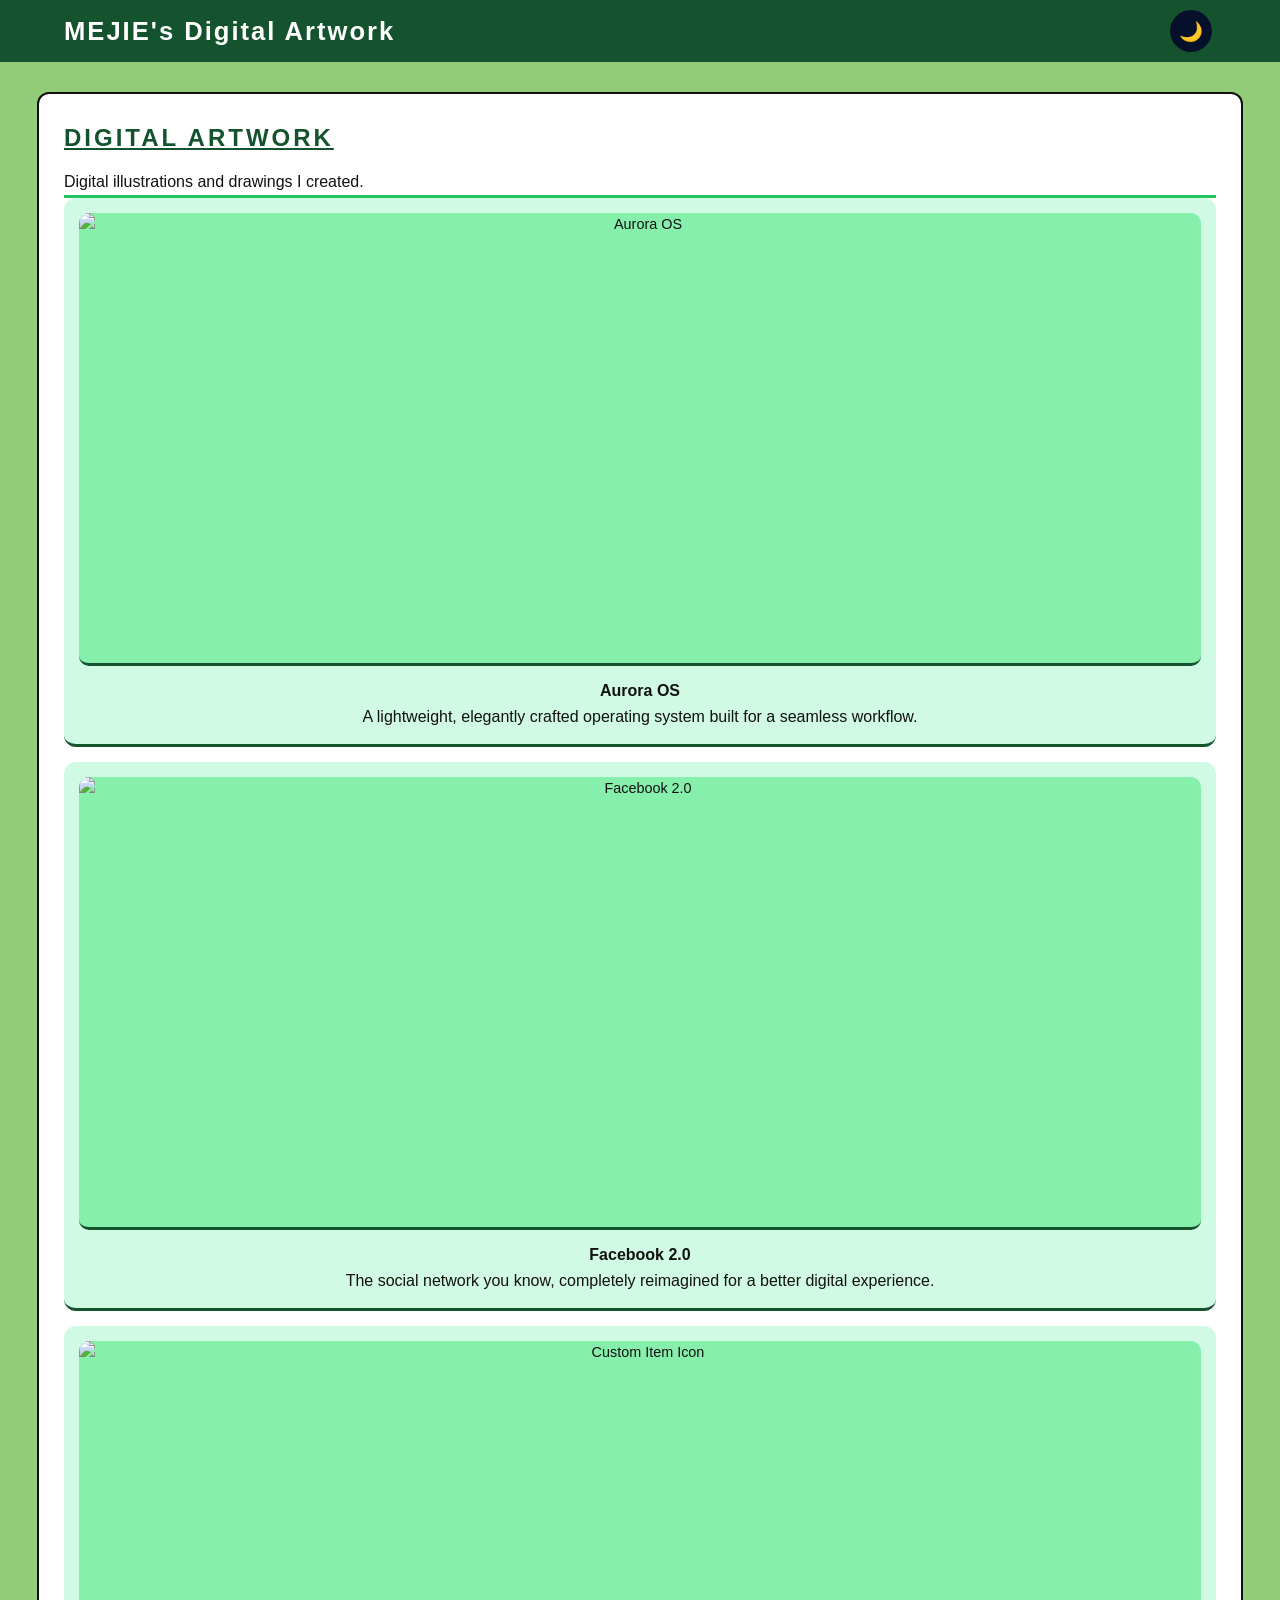
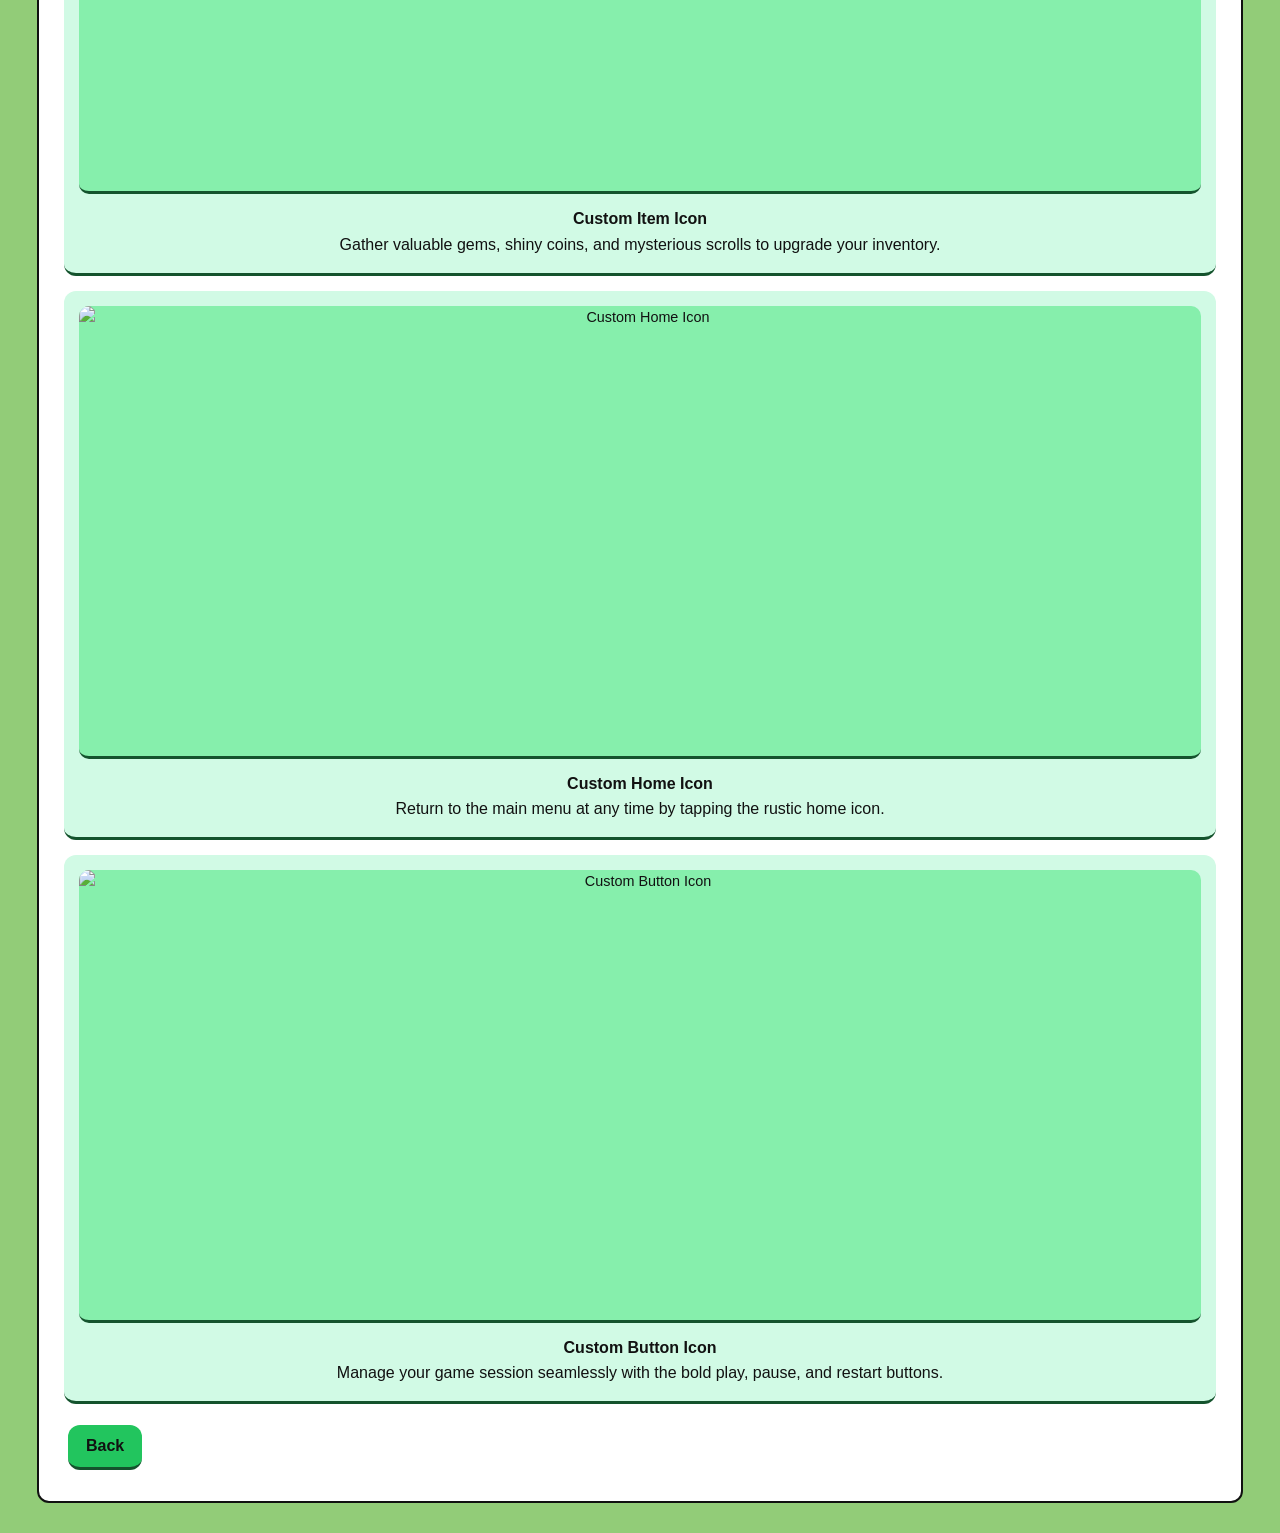
==== digital.html @ 621534f4 "Add files via upload" ====
<!DOCTYPE html>
<html>
<head>
  <meta charset="UTF-8">
  <meta name="viewport" content="width=device-width, initial-scale=1.0">
  <title>Digital Artwork | Mejie</title>
  <link rel="stylesheet" href="style.css">
</head>
<body>

  <div id="navbar">
    <div class="logo">MEJIE's Digital Artwork</div>
    <div class="menu">
      <button id="themeBtn" onclick="toggleTheme()">&#127769;</button>
    </div>
  </div>

  <div class="card">
    <h2>Digital Artwork</h2>
    <p>Digital illustrations and drawings I created.</p>
    <hr>
    <div class="work">
      <div class="item workitem">
        <img class="ph bigph" src="digital/Screenshot (94).png" alt="Aurora OS">
        <h4>Aurora OS</h4>
        <p>A lightweight, elegantly crafted operating system built for a seamless workflow.</p>
      </div>
      <div class="item workitem">
        <img class="ph bigph" src="digital/Screenshot (21).png" alt="Facebook 2.0">
        <h4>Facebook 2.0</h4>
        <p>The social network you know, completely reimagined for a better digital experience.</p>
      </div>
      <div class="item workitem">
        <img class="ph bigph" src="digital/MEJ_HERRY_T_HERRERA_20260907_203057_0000.png" alt="Custom Item Icon">
        <h4>Custom Item Icon</h4>
        <p>Gather valuable gems, shiny coins, and mysterious scrolls to upgrade your inventory.</p>
      </div>
      <div class="item workitem">
        <img class="ph bigph" src="digital/MEJ_HERRY_T_HERRERA_20260824_163620_0000.png" alt="Custom Home Icon">
        <h4>Custom Home Icon</h4>
        <p>Return to the main menu at any time by tapping the rustic home icon.</p>
      </div>
      <div class="item workitem">
        <img class="ph bigph" src="digital/IMG_20260330_144917.jpg" alt="Custom Button Icon">
        <h4>Custom Button Icon</h4>
        <p>Manage your game session seamlessly with the bold play, pause, and restart buttons.</p>
      </div>
    </div>
    <a class="btn" href="index.html">Back</a>
  </div>

  <div id="themeStyle"></div>
  <script src="script.js"></script>
</body>
</html>
---- style.css ----
* { 
  margin: 0; 
  padding: 0; 
}

body { 
  font-family: 'Trebuchet MS', Arial, sans-serif; 
  background-color: #92cc78; 
  color: #111111; 
  line-height: 1.6; 
}

a { 
  color: #14532d;
  font-weight: bold;
}

h2 { 
  text-decoration: underline;
  color: #14532d; 
  margin: 0 0 12px 0; 
  text-transform: uppercase; 
  letter-spacing: 3px; 
}

#contact{
  text-align: center;
  color: #ffffff;
  text-decoration: none;
}

hr {
  width: 100%;
  height: 3px;
  background-color: #22c55e;
  border: none;
}

ul, ol { margin: 0 0 0 25px; }

#navbar { 
  display: flex; 
  justify-content: space-between; 
  align-items: center; 
  flex-wrap: wrap; 
  background-color: #14532d; 
  padding: 10px 5%; 
  border: none; 
}

.logo { 
  color: #ffffff; 
  font-size: 1.6rem; 
  font-weight: bold; 
  letter-spacing: 2px; 
}

.menu { 
  display: flex; 
  align-items: center; 
  flex-wrap: wrap; 
}

.menu a { 
  color: #ffffff; 
  text-decoration: none; 
  padding: 6px 14px; 
  margin: 0 4px; 
  border-radius: 0px; 
}

.menu a:hover { 
color: #8ec5ff;
}

.menubtn { 
  background-color: #14532d; 
  color: #ffffff; 
  border: none; 
  padding: 6px 14px; 
  margin: 0 4px; 
  border-radius: 0px; 
  font-size: 1rem; 
  font-family: 'Trebuchet MS', Arial, sans-serif;
  font-weight: bold; 
}

.menubtn:hover { 
  color: #8ec5ff; 
}

#themeBtn { 
  width: 42px; 
  height: 42px; 
  margin: 0 4px; 
  padding: 0; 
  border-radius: 50%; 
  background-color: #07102a; 
  font-size: 1.2rem;
  border: none; 
}

.submenu { 
  display: flex; 
  justify-content: center; 
  flex-wrap: wrap; 
  background-color: #15803d; 
  padding: 8px 5%; 
}

.submenu a { 
  color: #ffffff; 
  text-decoration: none; 
  padding: 6px 14px; 
  margin: 3px; 
  border-radius: 0px; 
}

.submenu a:hover { 
  color: #8ec5ff; 
}

.btn { 
  display: inline-block; 
  background-color: #22c55e; 
  color: #111111;
  border: none;  
  padding: 8px 18px; 
  margin: 6px 4px; 
  border-radius: 12px; 
  font-size: 1rem; 
  font-weight: bold; 
  text-decoration: none;
  border-bottom: 3px solid #14532d;
}

.btn:hover { 
  background-color: #4ade80;
  color: #ffffff;
}

#home { text-align: center; 
  color: #111111; 
  padding: 60px 5%; 
  background: #86efac; 
}

#home h1 { 
  font-size: 2.4rem; 
  letter-spacing: 1px; 
  text-transform: uppercase; 
}

#home h3 { 
  font-weight: normal; 
  font-style: italic; 
  margin: 8px 0 14px 0; 
}

.avatar-box{
  width: 175px;
  height: 175px;
  margin: 0 auto 15px auto;
  display: flex;
  justify-content: center;
  align-items: center;
}

.avatar { 
  width: 150px; 
  height: 150px; 
  border-radius: 15%; 
  border: none; 
  margin: 0 auto 15px auto; 
  display: flex; 
  justify-content: center; 
  align-items: center;
  border-right: 3px solid #14532d;
  border-bottom: 3px solid #14532d;
}

.avatar:hover {
  width: 165px;
  height: 165px;
}

.card { 
  width: 90%; 
  margin: 30px auto; 
  padding: 25px; 
  background-color: #ffffff; 
  border: 2px solid #111111; 
  border-radius: 12px; 
}

table { width: 100%; }

th, td { 
  padding: 8px; 
  text-align: left;
  border: 2px solid #14532d;
}

th{
  background-color: #14532d;
  color: #ffffff;
}

td{
  background-color: #dcfce7;
  color: #111111;
}

.row { 
  display: flex; 
  flex-wrap: wrap; 
  justify-content: space-between; 
}

.item {
  width: 31%; 
  box-sizing: border-box; 
  padding: 15px; 
  margin-bottom: 15px; 
  background-color: #d1fae5; 
  border-radius: 12px; 
  text-align: center;
  border-bottom: 3px solid #14532d;  
}

.item:hover { background-color: #bbf7d0; }

.ph { 
  height: 120px; 
  margin-bottom: 10px; 
  background-color: #86efac; 
  color: #111111;
  border-radius: 12px; 
  font-size: 0.9rem; 
  display: flex; 
  justify-content: center; 
  align-items: center;
  text-decoration: none;
  border-bottom: 3px solid #14532d; 
}

#footer { 
  background-color: #14532d; 
  color: #ffffff; 
  text-align: center; 
  padding: 25px 5%; 
}

.work { 
  display: flex; flex-direction: column; 
}

.social {
  display: flex;
  justify-content: center;
  align-items: center;
  flex-wrap: wrap;
  height: 80px;
  margin: 12px 0;
}

.social img {
  width: 28px;
  height: 28px;
  padding: 10px;
  margin: 6px 8px;
  border-radius: 25%;
}

.social img:hover {
  width: 34px;
  height: 34px;
}

.icon-email{
  background-color: #ea4335;
}
.icon-email:hover{
  background-color: #ff7b70;
}

.icon-fb{
  background-color: #1877f2;
}
.icon-fb:hover{
  background-color: #5aa4ff;
}

.icon-ig{
  background-color: #e1306c;
}
.icon-ig:hover{
  background-color: #f7739f;
}

.icon-tt{
  background-color: #ffffff;
}
.icon-tt:hover{
  background-color: #555555;
}

.workitem { width: auto; }

.bigph { 
  height: 450px; 
  display: block; 
  width: 100%; 
  margin: 0 auto 12px auto; 
  border-radius: 10px;  
}

@media (max-width: 700px) {
  body { font-size: 0.85rem; }
  #navbar { flex-direction: column; }
  .menu { justify-content: center; }
  .item { width: 100%; }
  #home h1 { font-size: 1.7rem; }
  .card { padding: 15px; }
  th, td { padding: 4px; font-size: 0.8rem; }
  .bigph { height: 250px; }
}
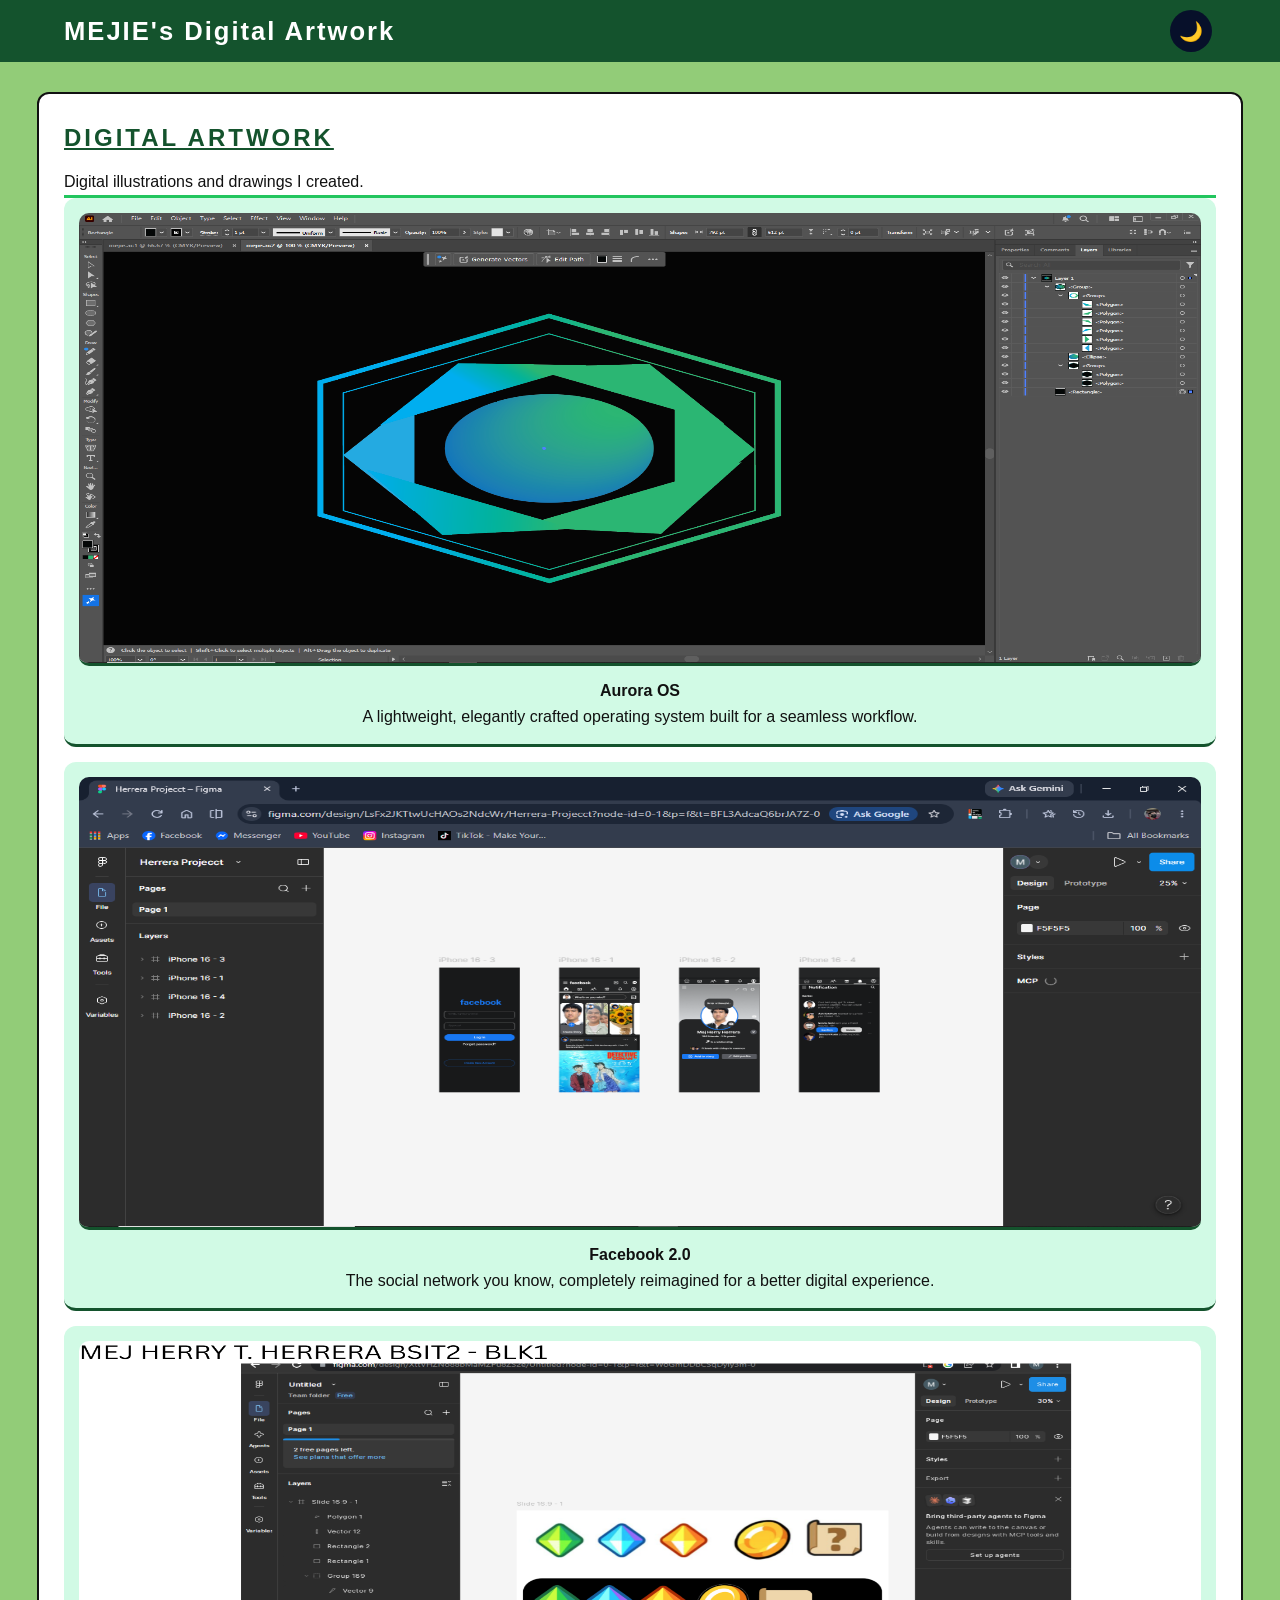
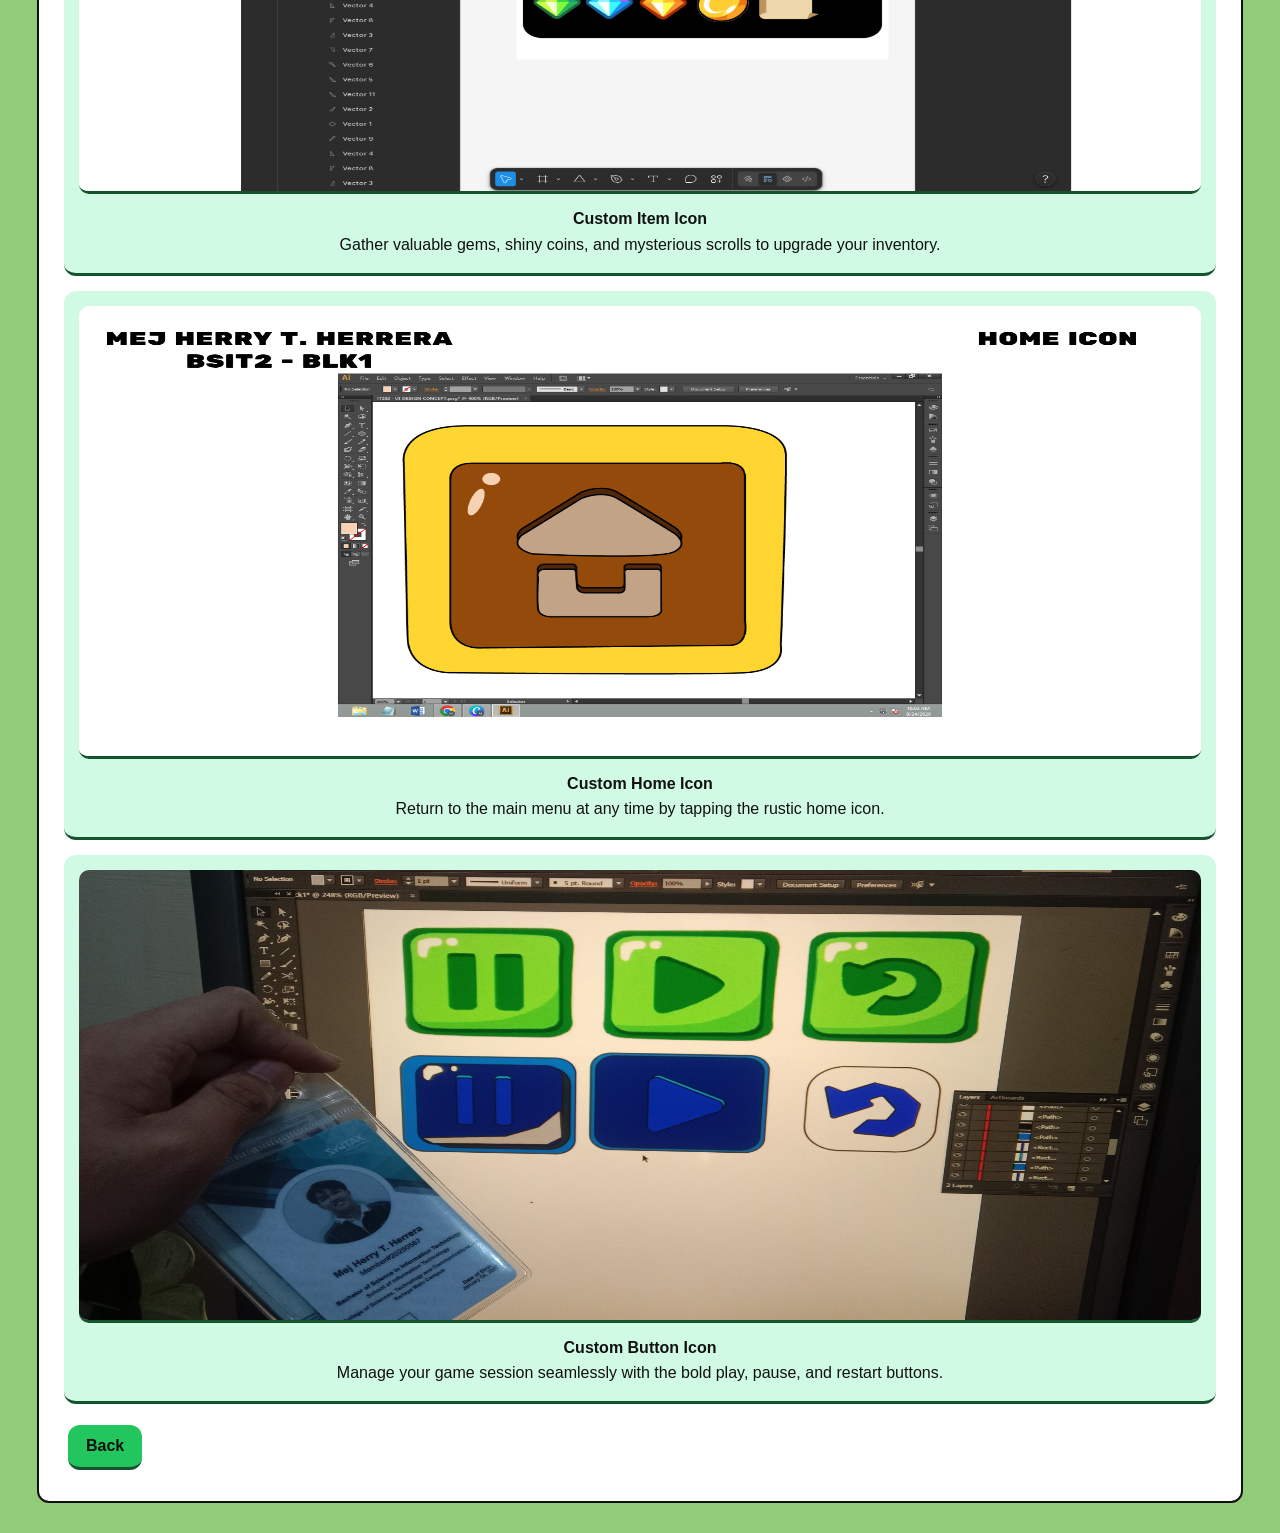
==== commit 3731b285: "Update digital.html" ====
--- a/digital.html
+++ b/digital.html
@@ -21,27 +21,27 @@
     <hr>
     <div class="work">
       <div class="item workitem">
-        <img class="ph bigph" src="digital/Screenshot (94).png" alt="Aurora OS">
+        <img class="ph bigph" src="Screenshot (94).png" alt="Aurora OS">
         <h4>Aurora OS</h4>
         <p>A lightweight, elegantly crafted operating system built for a seamless workflow.</p>
       </div>
       <div class="item workitem">
-        <img class="ph bigph" src="digital/Screenshot (21).png" alt="Facebook 2.0">
+        <img class="ph bigph" src="Screenshot (21).png" alt="Facebook 2.0">
         <h4>Facebook 2.0</h4>
         <p>The social network you know, completely reimagined for a better digital experience.</p>
       </div>
       <div class="item workitem">
-        <img class="ph bigph" src="digital/MEJ_HERRY_T_HERRERA_20260907_203057_0000.png" alt="Custom Item Icon">
+        <img class="ph bigph" src="MEJ_HERRY_T_HERRERA_20260907_203057_0000.png" alt="Custom Item Icon">
         <h4>Custom Item Icon</h4>
         <p>Gather valuable gems, shiny coins, and mysterious scrolls to upgrade your inventory.</p>
       </div>
       <div class="item workitem">
-        <img class="ph bigph" src="digital/MEJ_HERRY_T_HERRERA_20260824_163620_0000.png" alt="Custom Home Icon">
+        <img class="ph bigph" src="MEJ_HERRY_T_HERRERA_20260824_163620_0000.png" alt="Custom Home Icon">
         <h4>Custom Home Icon</h4>
         <p>Return to the main menu at any time by tapping the rustic home icon.</p>
       </div>
       <div class="item workitem">
-        <img class="ph bigph" src="digital/IMG_20260330_144917.jpg" alt="Custom Button Icon">
+        <img class="ph bigph" src="IMG_20260330_144917.jpg" alt="Custom Button Icon">
         <h4>Custom Button Icon</h4>
         <p>Manage your game session seamlessly with the bold play, pause, and restart buttons.</p>
       </div>
